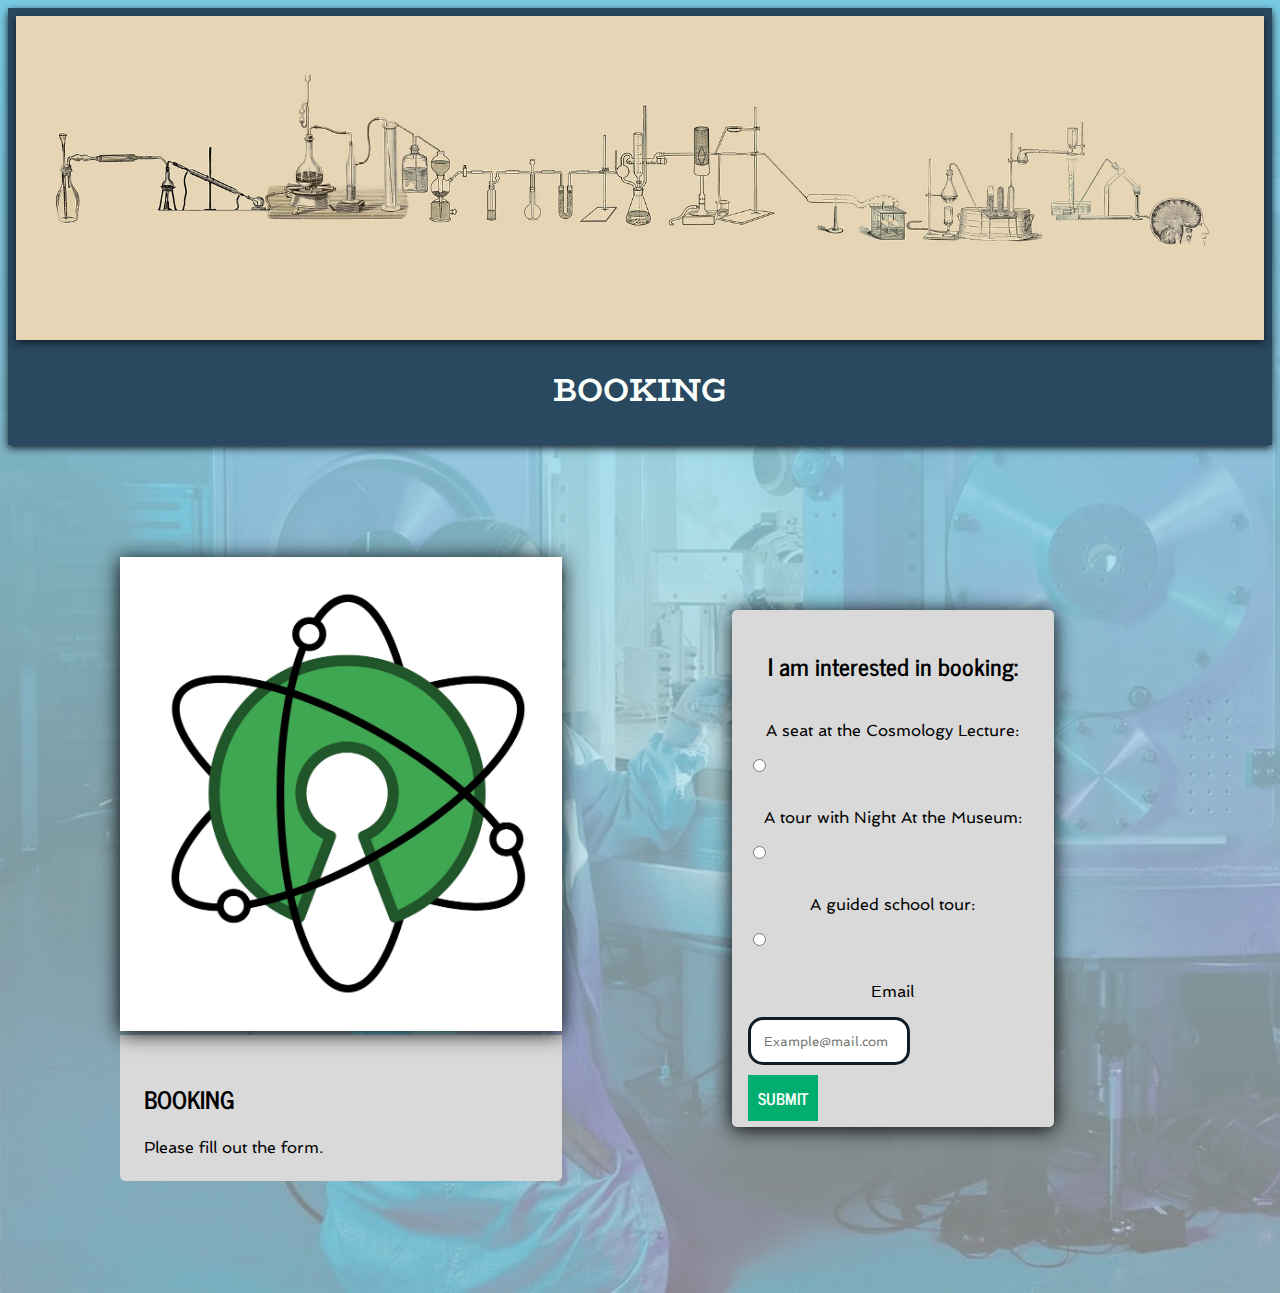
==== HTML/Bookingcheckout.html @ e8e07c31 "added mediaqueries to exhibition and banners to different pages" ====
<!DOCTYPE html>
<html lang="en">
  <head>
    <meta charset="UTF-8" />
    <meta http-equiv="X-UA-Compatible" content="IE=edge" />
    <meta name="viewport" content="width=device-width, initial-scale=1.0" />
    <link href="/CSS/styles.css" rel="stylesheet" />
    <link href="/CSS/bookingcheckout.css" rel="stylesheet" />
    <link rel="preconnect" href="https://fonts.googleapis.com" />
    <link rel="preconnect" href="https://fonts.gstatic.com" crossorigin />
    <link
      href="https://fonts.googleapis.com/css2?family=BioRhyme:wght@400;700&family=News+Cycle:wght@400;700&family=Spinnaker&display=swap"
      rel="stylesheet"
    />
    <title>Booking Checkout</title>
    <meta
      name="description"
      content="This is where our visitors book their tours or seats for upcoming lectures or other events."
    />
  </head>
  <body>
    <main>
      <section class="banner-flex">
        <div class="banner-pic">
          <img
            src="/IMAGES/lab-512503_1920-min.jpg"
            alt="An old-looking drawing of lab gear that seems to connect to a human brain."
          />
        </div>
        <h1>BOOKING</h1>
      </section>
      <div class="flex-2">
        <figure>
          <img
            src="/IMAGES/open-science-735787-min.jpg"
            alt="The logo for the museum. It's a green orb that resembles an atom."
            class="img"
          />
          <div class="plain-text low-radius">
            <h2>BOOKING</h2>
            <figcaption>Please fill out the form.</figcaption>
          </div>
        </figure>
        <div class="form1">
          <h2>I am interested in booking:</h2>
          <form action="Success.html" class="radio2" method="get">
            <label for="radio1" class="radio2"
              >A seat at the Cosmology Lecture:</label
            >
            <input type="radio" name="radio1" />

            <label for="radio2" class="radio2"
              >A tour with Night At the Museum:
            </label>
            <input type="radio" name="radio2" />

            <label for="radio3" class="radio2">A guided school tour:</label>
            <input type="radio" name="radio3" />
            <label for="mail">Email</label>
            <input type="email" placeholder="Example@mail.com" />

            <a href="Success.html" class="button">SUBMIT</a>
          </form>
        </div>
      </div>
    </main>
  </body>
</html>
---- CSS/styles.css ----
@import url("https://fonts.googleapis.com/css2?family=BioRhyme:wght@400;700&family=News+Cycle:wght@400;700&family=Spinnaker&display=swap");
h1 {
  font-family: "BioRhyme", serif, "Segoe UI", Tahoma, Geneva, Verdana,
    sans-serif;
}
h2 {
  font-family: "News Cycle", sans-serif, Tahoma, Geneva, Verdana, sans-serif;
}
p {
  font-family: "Spinnaker", sans-serif, "Franklin Gothic Medium", "Arial Narrow",
    Arial, sans-serif;
}

figcaption {
  font-family: "Spinnaker", sans-serif, "Franklin Gothic Medium", "Arial Narrow",
    Arial, sans-serif;
}

figure {
  margin: 0px 0px 15px;
}

label {
  font-family: "Spinnaker", sans-serif, "Franklin Gothic Medium", "Arial Narrow",
    Arial, sans-serif;
}

input,
textarea {
  max-width: 130px;
  border: solid;
  border-color: var(--my-black);
  border-radius: 15px;
  margin-bottom: 1.5em;
  color: gray;
  font-family: "Spinnaker", sans-serif, "Franklin Gothic Medium", "Arial Narrow",
    Arial, sans-serif;
}

:root {
  --background-light-blue: #79cbe4;
  --background-gradient: linear-gradient(
    to bottom,
    var(--background-light-blue),
    var(--my-semi-opaque)
  );
  --background-gradient-green: linear-gradient(
    to bottom,
    var(--my-green),
    var(--my-semi-opaque)
  );
  --my-green: #00ae70;
  --my-white: #fbfffc;
  --my-dark-blue: #294960;
  --my-black: #111d26;
  --my-semi-opaque: #f9fcff77;
  --my-shadow: 0px 3px 8px var(--my-black);
  --my-memo-yellow: #fdffa8;
  --my-soft-shadow: 0px 2px 20px;
  --my-red: #aa537c;
  --my-padding: 1.5em;
  --my-radius: 5px;
  --my-memo-green: #ceedcd;
  --my-gray: #d9d9d9;
}

/*reuasable article styling*/

.img {
  max-width: 100%;
  object-fit: cover;
}

.plain-text {
  padding: var(--my-padding);
}

.low-radius {
  border-bottom-right-radius: 5px;
  border-bottom-left-radius: 5px;
}

/*global body rules*/

body {
  background-repeat: no-repeat;
  background-size: cover;
}
/*button and its animations*/
.button {
  background-color: var(--my-green);
  color: var(--my-white);
  padding: 10px;
  font-weight: bold;
  text-decoration: none;
  font-family: "News Cycle", sans-serif, Tahoma, Geneva;
}

.button:hover {
  transition-duration: 200ms;
  text-shadow: var(--my-shadow);
  padding-bottom: 20px;
}
/*header*/
header {
  background-color: var(--my-white);
  border: solid;
  border-width: 3px;
  box-shadow: var(--my-shadow);
}

header li {
  text-decoration: none;
  list-style-type: none;
  font-family: "Spinnaker", sans-serif, "Franklin Gothic Medium", "Arial Narrow",
    Arial, sans-serif;
  display: inline;
  padding: 6px;
  font-size: 15px;
  font-weight: bold;
}

header ul {
  border: solid var(--my-black);
  border-radius: 5px;
  padding: 5px;
}

.nav-header {
  color: var(--my-black);
}

.header-flex {
  display: flex;
  flex-direction: row;
  align-items: center;
  justify-content: space-around;
  flex-wrap: wrap;
}

.nav-flex li {
  display: flex;
  flex-direction: column;
  align-items: baseline;
  justify-content: baseline;
}

.hamburger-menu {
  max-width: 50px;
  max-height: 50px;
  margin: 15px;
}

li:hover {
  text-shadow: 0px 5px 4px var(--my-green);
}
/*banner*/
.banner-flex {
  background-color: var(--my-dark-blue);
  color: var(--my-white);
  padding: 8px;
  box-shadow: var(--my-shadow);
  margin-bottom: 1em;
  text-align: center;
}

.banner-pic img {
  max-width: 100%;
  padding: 0px;
  margin: auto;
  box-shadow: var(--my-shadow);
}

/*footer*/
footer {
  background-color: var(--my-dark-blue);
  color: var(--my-white);
  display: flex;
  flex-direction: column;
  flex-wrap: wrap;
  align-items: center;
  justify-content: left;
  padding: 1em;
  margin-top: 2em;
}

.fontsize {
  font-size: xx-large;
}
.navfooter {
  font-family: "News Cycle", "Courier New", Courier, monospace;
  font-size: xx-large;
  border: solid;
  border-radius: 5px;
  padding: 5px;
}

.map img {
  max-width: 100%;
}

.map img:hover {
  max-width: 250px;
  opacity: 90%;
}

li,
a {
  color: var(--my-white);
  text-decoration: none;
  list-style-type: none;
}

/*hamburger menu, checkbox hack as demonstrated by MJ Philip in the curriculum*/
.burger,
#menu-checkbox {
  display: none;
}

#menu-checkbox:checked ~ .burger {
  display: block;
}

/*Media queries*/
/*header*/

@media only screen and (min-width: 600px) {
  .header-flex {
    display: flex;
    flex-direction: row;
    justify-content: space-between;
  }

  .nav-flex li {
    display: inline;
    padding: var(--my-padding);
  }
}
@media only screen and (min-width: 1040px) {
  /*footer**/
  footer {
    display: grid;
    grid-template-columns: repeat(12, 1fr);
    gap: 10px;
  }

  .grid1 {
    grid-column: 1/4;
    grid-row: 1;
  }
  .grid2 {
    grid-column: 1/2;
    grid-row: 2;
  }
  .grid3 {
    grid-column: 2/4;
    grid-row: 2;
  }
  .grid4 {
    grid-column: 4/6;
    grid-row: 1;
  }
  .grid5 {
    grid-column: 4/6;
    grid-row: 2;
  }
  .grid6 {
    grid-column: 8/11;
    grid-row: 1;
  }
  .grid7 {
    grid-column: 8/11;
    grid-row: 2;
  }
}
---- CSS/bookingcheckout.css ----
@import "./styles.css";
@import "./index.css";
@import "./internships.css";

@media only screen and (min-width: 600px) {
  .form1 {
    max-width: 50%;
    margin: auto;
  }

  .flex-2 {
    display: flex;
    flex-direction: row;
    align-items: flex-start;
    justify-content: space-around;
    margin: 5em;
  }

  figure {
    max-width: 40%;
    margin: 2em;
  }
}
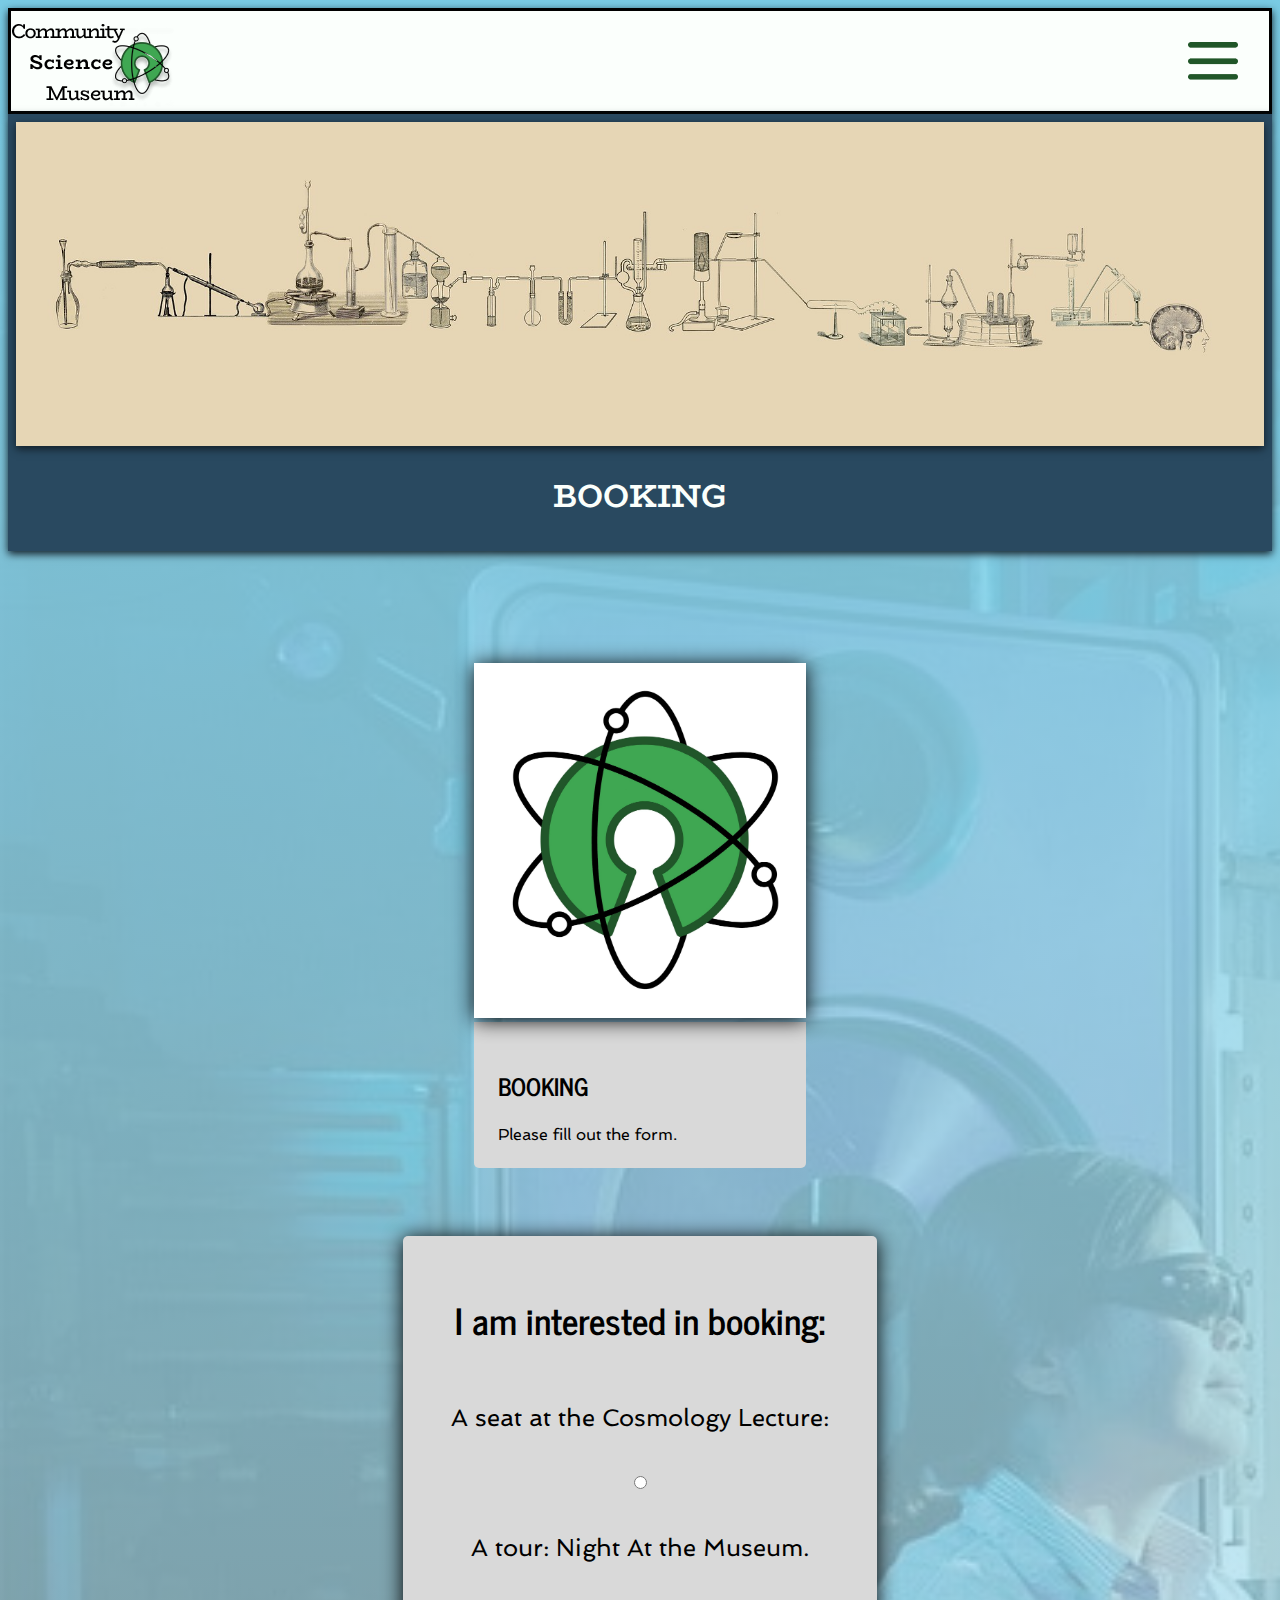
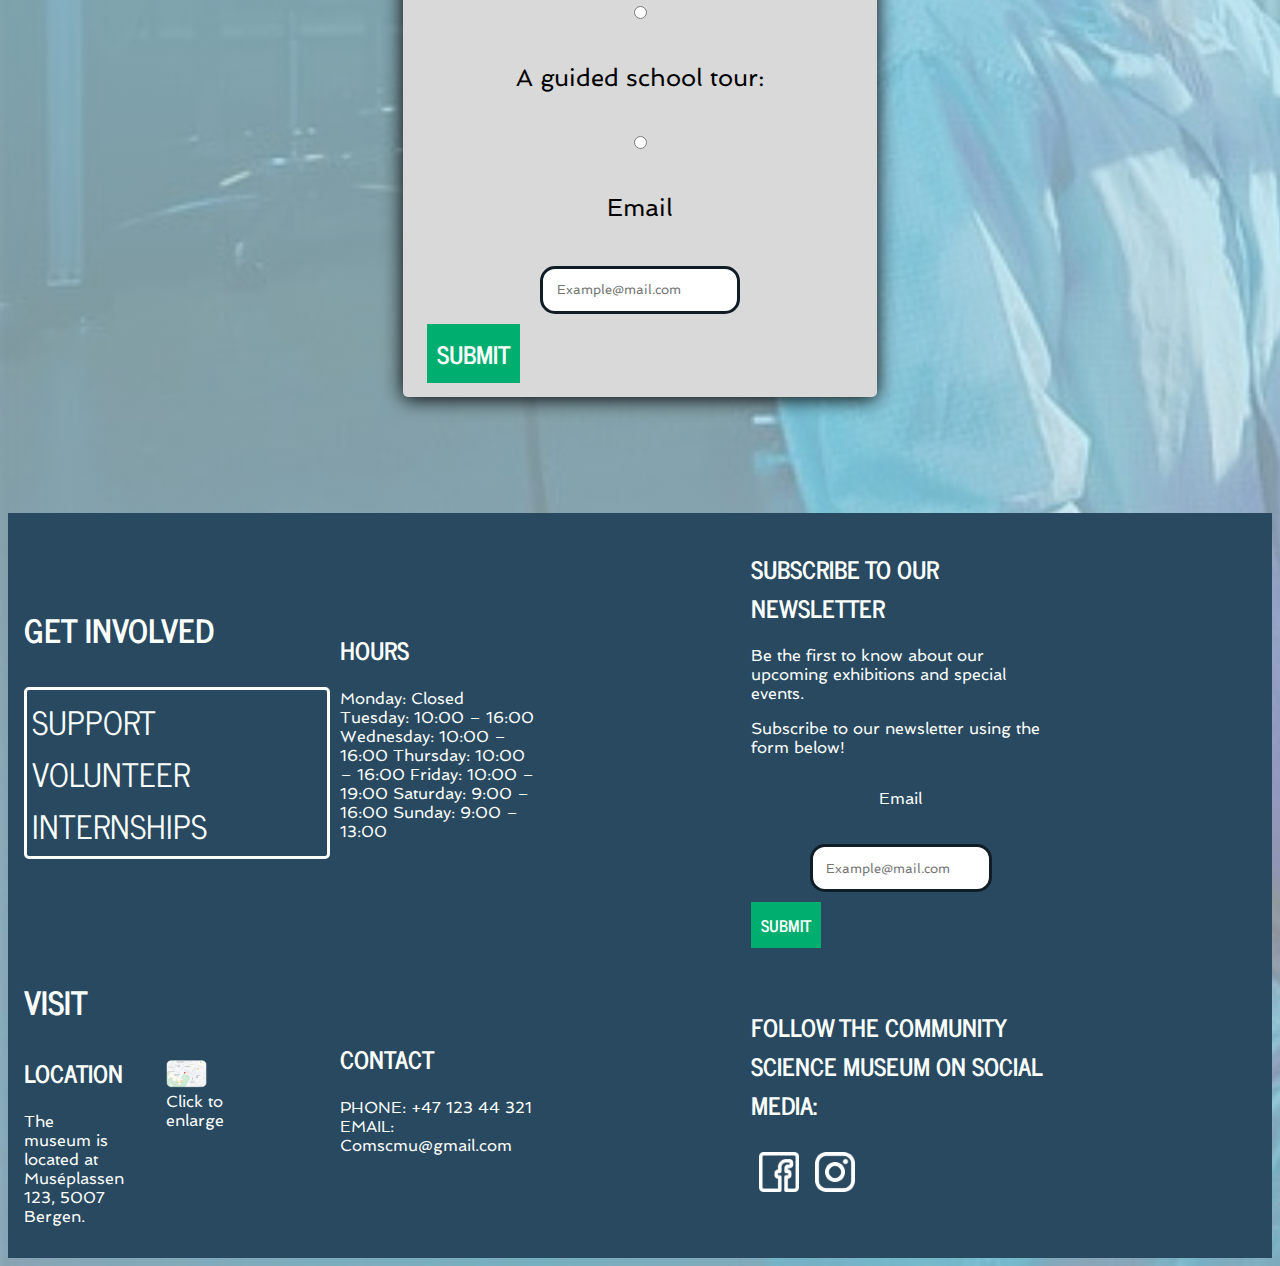
==== commit f6780fd4: "added changes to header footer and forms" ====
--- a/HTML/Bookingcheckout.html
+++ b/HTML/Bookingcheckout.html
@@ -18,6 +18,54 @@
       content="This is where our visitors book their tours or seats for upcoming lectures or other events."
     />
   </head>
+  <header class="header-flex">
+    <img
+      class="logo"
+      src="/IMAGES/DESKTOP LOGO.png"
+      alt="A logo for The Community Science Museum. The logo itself consist of a drawing of an atom."
+    />
+    <!--The checkbox hamburger hack, as explained by MJ Philip in the curriculum-->
+
+    <input type="checkbox" id="menu-checkbox" />
+    <label for="menu-checkbox">
+      <img
+        class="hamburger-menu"
+        src="/IMAGES/Hamburger menu.png"
+        alt="A menu for navigating the site"
+    /></label>
+    <nav class="nav-flex burger">
+      <ul>
+        <li><a class="nav-header" href="/index.HTML">HOME</a></li>
+        <li>
+          <a class="nav-header" href="/HTML/Exhibitions.html">EXHIBITIONS</a>
+        </li>
+        <li>
+          <a class="nav-header" href="/HTML/Youngstarsclub.html">FOR KIDS</a>
+        </li>
+        <li>
+          <a class="nav-header" href="/HTML/Bookingsystem.html"
+            >SPECIAL EVENTS</a
+          >
+        </li>
+        <li>
+          <a class="nav-header" href="/HTML/Internships.html"
+            >INTERNSHIPS & VOLUNTEERS</a
+          >
+        </li>
+        <li>
+          <a class="nav-header" href="/HTML/Bookingcheckout.html">BOOKING</a>
+        </li>
+        <li>
+          <a class="nav-header" href="/HTML/Support.html">DONATIONS</a>
+        </li>
+        <li>
+          <a class="nav-header" href="/HTML/Practicalinfo.html"
+            >PRACTICAL INFO</a
+          >
+        </li>
+      </ul>
+    </nav>
+  </header>
   <body>
     <main>
       <section class="banner-flex">
@@ -29,7 +77,7 @@
         </div>
         <h1>BOOKING</h1>
       </section>
-      <div class="flex-2">
+      <div class="flex-2 booking">
         <figure>
           <img
             src="/IMAGES/open-science-735787-min.jpg"
@@ -41,7 +89,7 @@
             <figcaption>Please fill out the form.</figcaption>
           </div>
         </figure>
-        <div class="form1">
+        <div class="form1 book">
           <h2>I am interested in booking:</h2>
           <form action="Success.html" class="radio2" method="get">
             <label for="radio1" class="radio2"
@@ -50,7 +98,7 @@
             <input type="radio" name="radio1" />
 
             <label for="radio2" class="radio2"
-              >A tour with Night At the Museum:
+              >A tour: Night At the Museum.
             </label>
             <input type="radio" name="radio2" />
 
@@ -64,5 +112,66 @@
         </div>
       </div>
     </main>
+    <footer class="footer-flex">
+      <section class="grid1">
+        <h2 class="fontsize">GET INVOLVED</h2>
+        <ul class="navfooter">
+          <li><a href="HTML/Support.html">SUPPORT</a></li>
+          <li><a href="HTML/Internships.html">VOLUNTEER</a></li>
+          <li><a href="HTML/Internships.html">INTERNSHIPS</a></li>
+        </ul>
+      </section>
+      <div class="grid2">
+        <h2 class="fontsize">VISIT</h2>
+        <h2>LOCATION</h2>
+        <p>The museum is located at Muséplassen 123, 5007 Bergen.</p>
+      </div>
+      <figure class="map grid3">
+        <a href="/HTML/Practicalinfo.html"
+          ><img
+            src="/IMAGES/MAP.png"
+            alt="A map of Bergen city, a red marker points out Muséplassen, the location of the museum."
+        /></a>
+        <figcaption>Click to enlarge</figcaption>
+      </figure>
+      <div class="grid4">
+        <h2>HOURS</h2>
+        <p>
+          Monday: Closed Tuesday: 10:00 – 16:00 Wednesday: 10:00 – 16:00
+          Thursday: 10:00 – 16:00 Friday: 10:00 – 19:00 Saturday: 9:00 – 16:00
+          Sunday: 9:00 – 13:00
+        </p>
+      </div>
+      <div class="grid5">
+        <h2>CONTACT</h2>
+        <p>PHONE: +47 123 44 321 EMAIL: Comscmu@gmail.com</p>
+      </div>
+      <div class="grid6">
+        <h2>SUBSCRIBE TO OUR NEWSLETTER</h2>
+        <p>
+          Be the first to know about our upcoming exhibitions and special
+          events.
+        </p>
+        <p>Subscribe to our newsletter using the form below!</p>
+        <form action="HTML/Success.html" method="get">
+          <label for="mail">Email</label>
+          <input type="email" placeholder="Example@mail.com" />
+
+          <a href="HTML/Success.html" class="button">SUBMIT</a>
+        </form>
+      </div>
+      <div class="grid7">
+        <h2>FOLLOW THE COMMUNITY SCIENCE MUSEUM ON SOCIAL MEDIA:</h2>
+        <img
+          src="/IMAGES/FACE.png"
+          alt="The facebook logo, which the letter f. The color of the logo is white"
+          class="SoMe"
+        /><img
+          src="/IMAGES/INSTA.png"
+          alt="The logo for Instagram. It is a white box with a circle in it. It resembles a camera."
+          class="SoMe"
+        />
+      </div>
+    </footer>
   </body>
 </html>
--- a/CSS/styles.css
+++ b/CSS/styles.css
@@ -196,11 +196,11 @@
 }
 
 .map img {
+  max-width: 70%;
+}
+
+.map img:hover {
   max-width: 100%;
-}
-
-.map img:hover {
-  max-width: 250px;
   opacity: 90%;
 }
 
--- a/CSS/bookingcheckout.css
+++ b/CSS/bookingcheckout.css
@@ -3,21 +3,26 @@
 @import "./internships.css";
 
 @media only screen and (min-width: 600px) {
-  .form1 {
+  .book,
+  input {
     max-width: 50%;
-    margin: auto;
+    margin: 1.5em auto;
   }
 
-  .flex-2 {
+  .book {
+    font-size: x-large;
+  }
+
+  .booking {
     display: flex;
-    flex-direction: row;
-    align-items: flex-start;
-    justify-content: space-around;
+    flex-direction: column;
+    align-items: center;
+    justify-content: center;
     margin: 5em;
   }
 
   figure {
-    max-width: 40%;
+    max-width: 30%;
     margin: 2em;
   }
 }
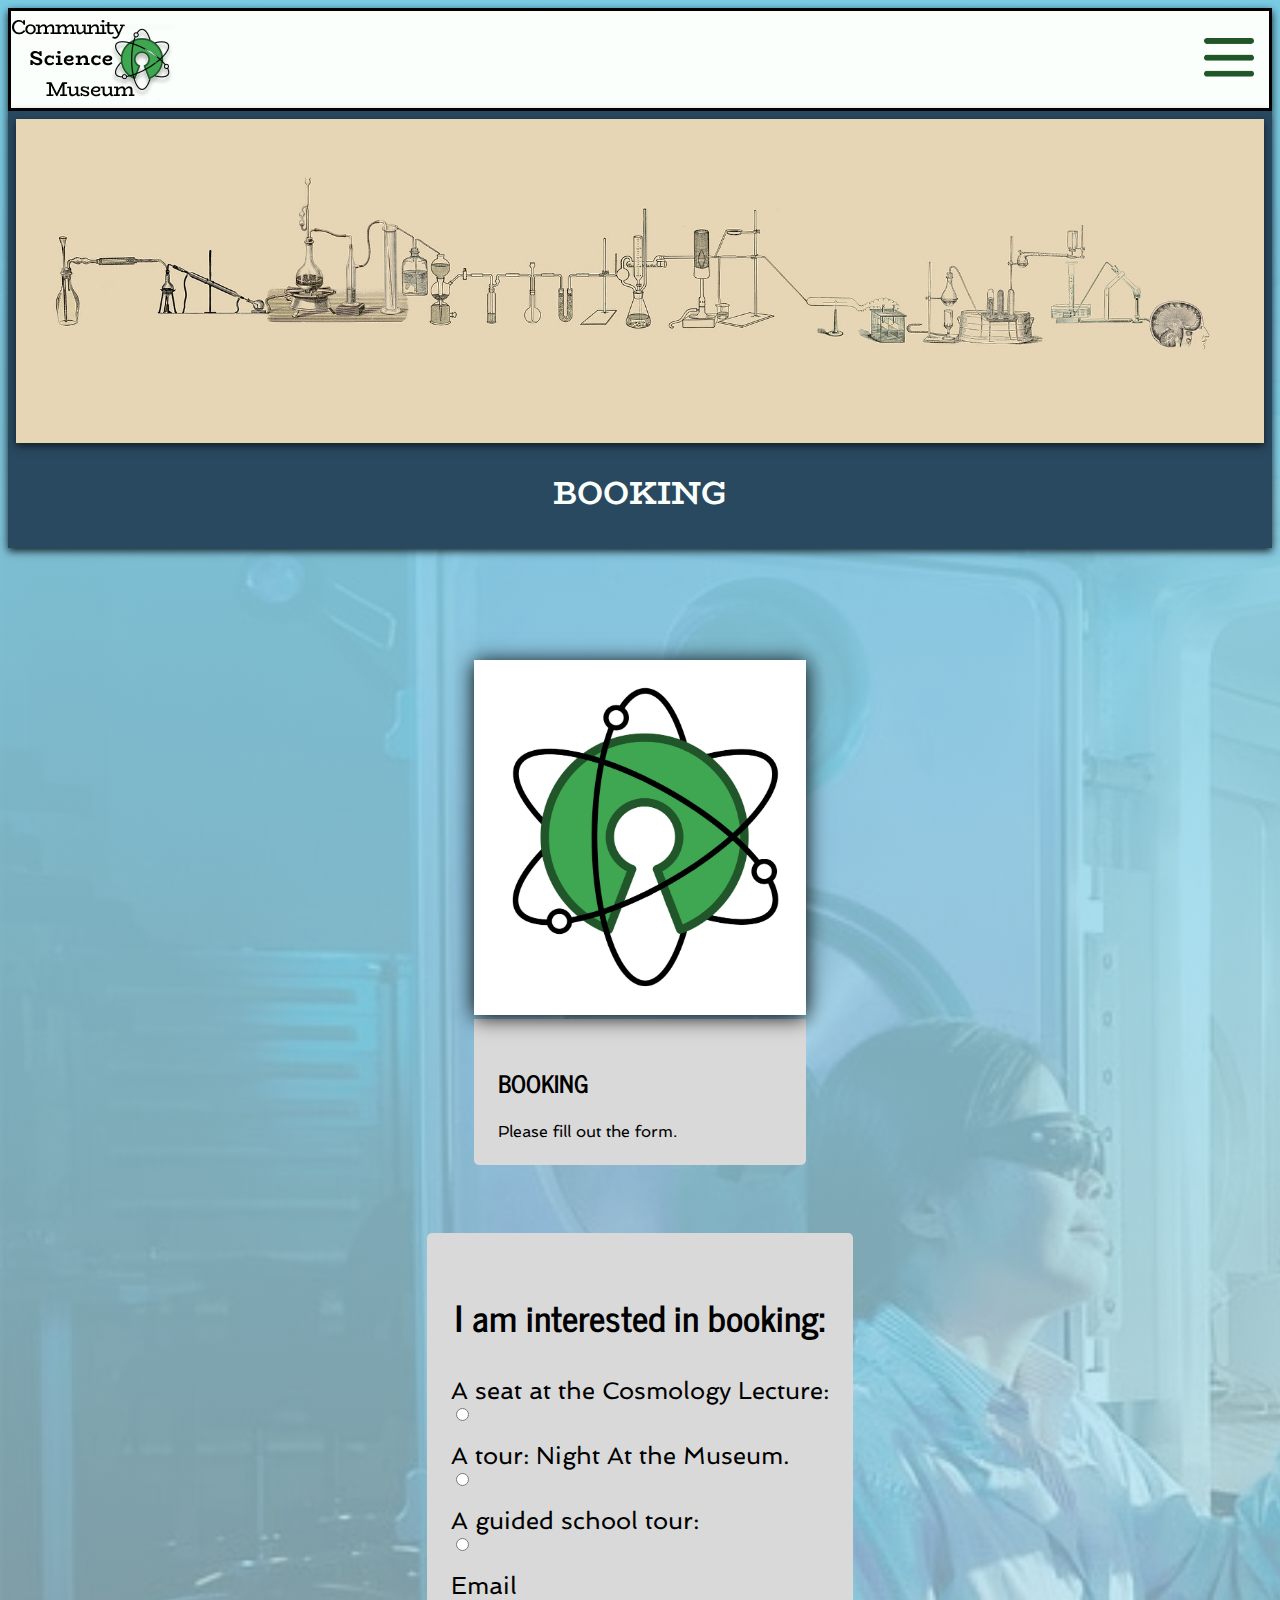
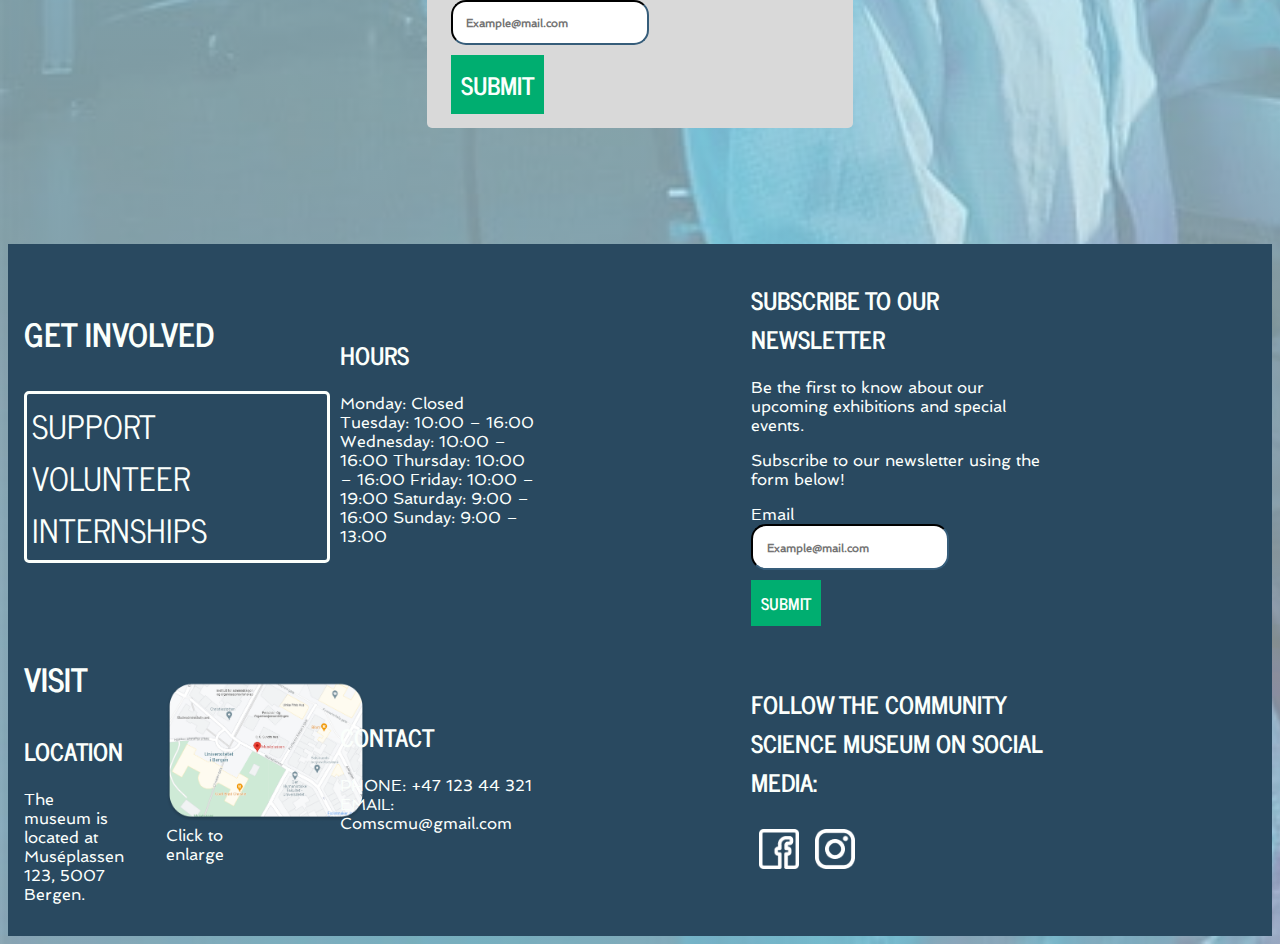
==== commit 59443072: "added numerous changes to the entire site, changed inputs and nav in footer" ====
--- a/HTML/Bookingcheckout.html
+++ b/HTML/Bookingcheckout.html
@@ -19,11 +19,12 @@
     />
   </head>
   <header class="header-flex">
-    <img
-      class="logo"
-      src="/IMAGES/DESKTOP LOGO.png"
-      alt="A logo for The Community Science Museum. The logo itself consist of a drawing of an atom."
-    />
+    <a href="/index.HTML"
+      ><img
+        class="logo"
+        src="/IMAGES/DESKTOP LOGO.png"
+        alt="A logo for The Community Science Museum. The logo itself consist of a drawing of an atom."
+    /></a>
     <!--The checkbox hamburger hack, as explained by MJ Philip in the curriculum-->
 
     <input type="checkbox" id="menu-checkbox" />
@@ -53,7 +54,9 @@
           >
         </li>
         <li>
-          <a class="nav-header" href="/HTML/Bookingcheckout.html">BOOKING</a>
+          <a class="nav-header position" href="/HTML/Bookingcheckout.html"
+            >BOOKING</a
+          >
         </li>
         <li>
           <a class="nav-header" href="/HTML/Support.html">DONATIONS</a>
@@ -116,9 +119,9 @@
       <section class="grid1">
         <h2 class="fontsize">GET INVOLVED</h2>
         <ul class="navfooter">
-          <li><a href="HTML/Support.html">SUPPORT</a></li>
-          <li><a href="HTML/Internships.html">VOLUNTEER</a></li>
-          <li><a href="HTML/Internships.html">INTERNSHIPS</a></li>
+          <li><a href="/HTML/Support.html">SUPPORT</a></li>
+          <li><a href="/HTML/Internships.html">VOLUNTEER</a></li>
+          <li><a href="/HTML/Internships.html">INTERNSHIPS</a></li>
         </ul>
       </section>
       <div class="grid2">
@@ -157,7 +160,7 @@
           <label for="mail">Email</label>
           <input type="email" placeholder="Example@mail.com" />
 
-          <a href="HTML/Success.html" class="button">SUBMIT</a>
+          <a href="/HTML/Success.html" class="button">SUBMIT</a>
         </form>
       </div>
       <div class="grid7">
--- a/CSS/styles.css
+++ b/CSS/styles.css
@@ -25,16 +25,43 @@
     Arial, sans-serif;
 }
 
-input,
-textarea {
-  max-width: 130px;
-  border: solid;
+input {
+  /*max-width: 130px;*/
+
   border-color: var(--my-black);
   border-radius: 15px;
   margin-bottom: 1.5em;
   color: gray;
   font-family: "Spinnaker", sans-serif, "Franklin Gothic Medium", "Arial Narrow",
     Arial, sans-serif;
+}
+
+.form1 {
+  background-color: var(--my-gray);
+  border-radius: var(--my-radius);
+  max-width: 50%;
+  margin: 2% auto;
+}
+
+.form1,
+input,
+textarea {
+  display: flex;
+  flex-direction: column;
+  align-items: center;
+  justify-content: space-around;
+  background-color: var(-);
+  padding: 1em;
+  max-width: 100%;
+}
+
+textarea {
+  max-width: 200px;
+}
+
+::placeholder {
+  font-size: smaller;
+  font-weight: bolder;
 }
 
 :root {
@@ -120,6 +147,10 @@
   font-weight: bold;
 }
 
+.position {
+  font-size: xx-large;
+}
+
 header ul {
   border: solid var(--my-black);
   border-radius: 5px;
@@ -145,15 +176,17 @@
   justify-content: baseline;
 }
 
-.hamburger-menu {
-  max-width: 50px;
-  max-height: 50px;
-  margin: 15px;
-}
-
 li:hover {
   text-shadow: 0px 5px 4px var(--my-green);
 }
+
+/*logo animations*/
+.logo:hover {
+  filter: brightness(180%);
+  transition-duration: 500ms;
+  max-width: 98%;
+}
+
 /*banner*/
 .banner-flex {
   background-color: var(--my-dark-blue);
@@ -196,12 +229,12 @@
 }
 
 .map img {
-  max-width: 70%;
+  max-width: 200px;
 }
 
 .map img:hover {
-  max-width: 100%;
-  opacity: 90%;
+  max-width: 300%;
+  opacity: 80%;
 }
 
 li,
@@ -212,6 +245,19 @@
 }
 
 /*hamburger menu, checkbox hack as demonstrated by MJ Philip in the curriculum*/
+
+.hamburger-menu {
+  max-width: 50px;
+  max-height: 50px;
+  margin: 15px;
+}
+
+.hamburger-menu:hover {
+  transition-duration: 500ms;
+  opacity: 70%;
+  max-width: 95%;
+}
+
 .burger,
 #menu-checkbox {
   display: none;
--- a/CSS/bookingcheckout.css
+++ b/CSS/bookingcheckout.css
@@ -3,8 +3,11 @@
 @import "./internships.css";
 
 @media only screen and (min-width: 600px) {
-  .book,
-  input {
+  .book {
+    display: flex;
+    flex-direction: column;
+    align-items: center;
+    justify-content: center;
     max-width: 50%;
     margin: 1.5em auto;
   }
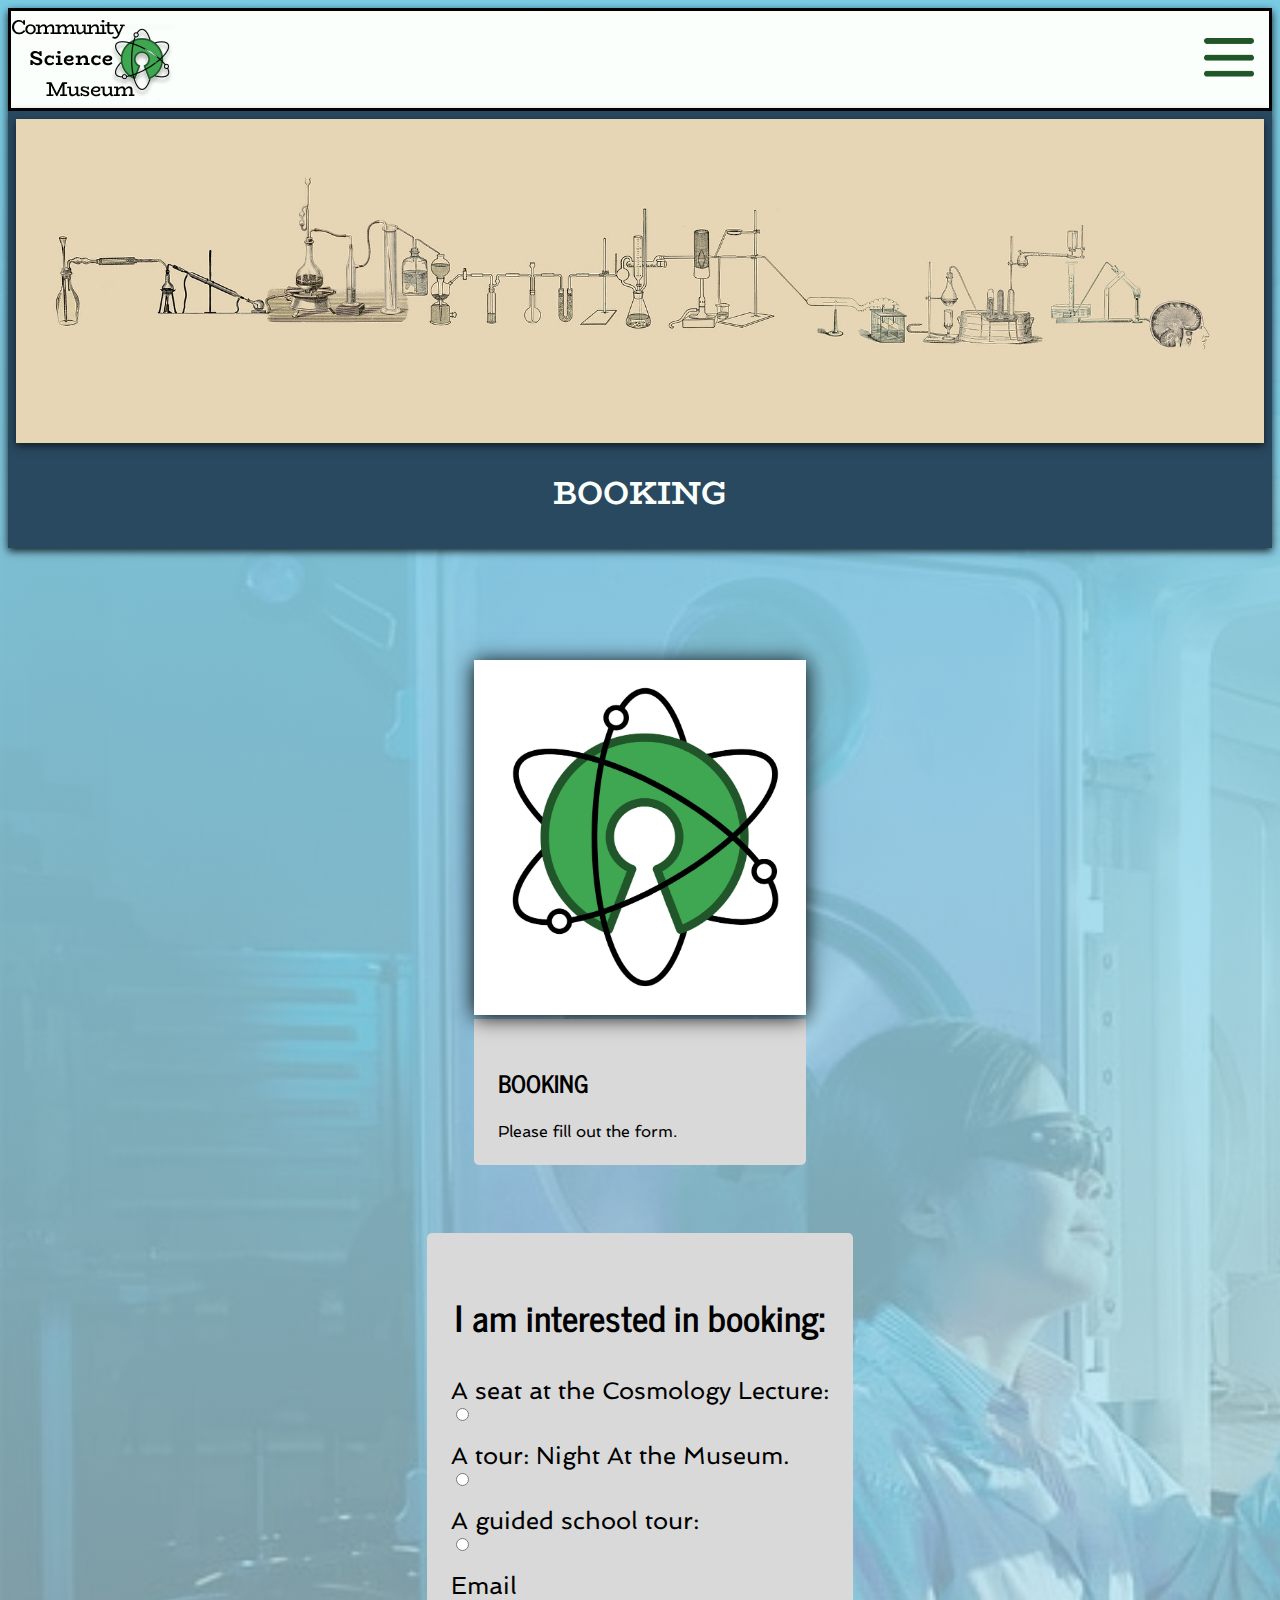
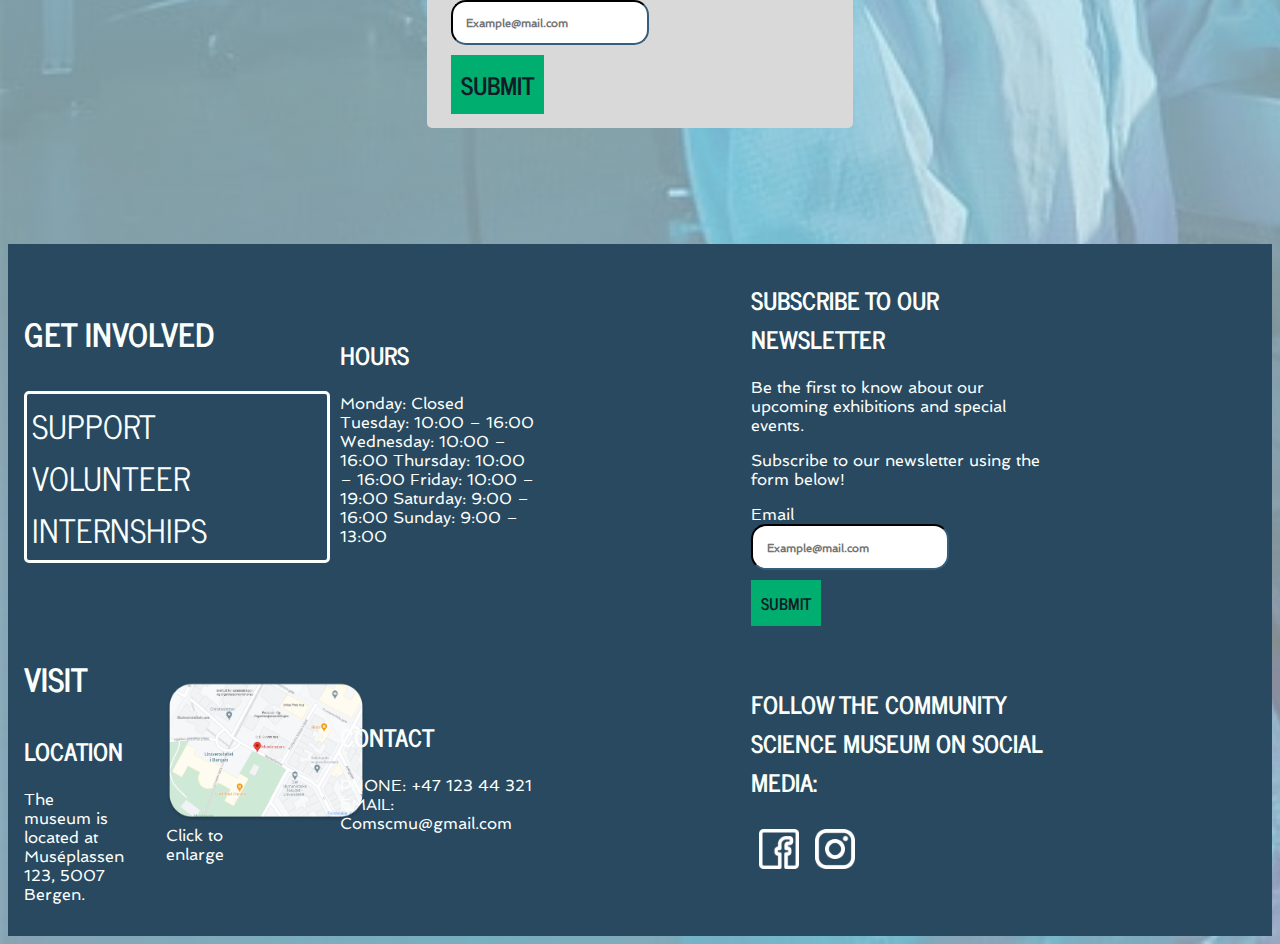
==== commit d355df4b: "added changes to map" ====
--- a/HTML/Bookingcheckout.html
+++ b/HTML/Bookingcheckout.html
@@ -129,11 +129,12 @@
         <h2>LOCATION</h2>
         <p>The museum is located at Muséplassen 123, 5007 Bergen.</p>
       </div>
-      <figure class="map grid3">
+      <figure class="grid3">
         <a href="/HTML/Practicalinfo.html"
           ><img
             src="/IMAGES/MAP.png"
             alt="A map of Bergen city, a red marker points out Muséplassen, the location of the museum."
+            class="map"
         /></a>
         <figcaption>Click to enlarge</figcaption>
       </figure>
--- a/CSS/styles.css
+++ b/CSS/styles.css
@@ -116,7 +116,7 @@
 /*button and its animations*/
 .button {
   background-color: var(--my-green);
-  color: var(--my-white);
+  color: var(--my-black);
   padding: 10px;
   font-weight: bold;
   text-decoration: none;
@@ -228,11 +228,11 @@
   padding: 5px;
 }
 
-.map img {
+.map {
   max-width: 200px;
 }
 
-.map img:hover {
+.map:hover {
   max-width: 300%;
   opacity: 80%;
 }
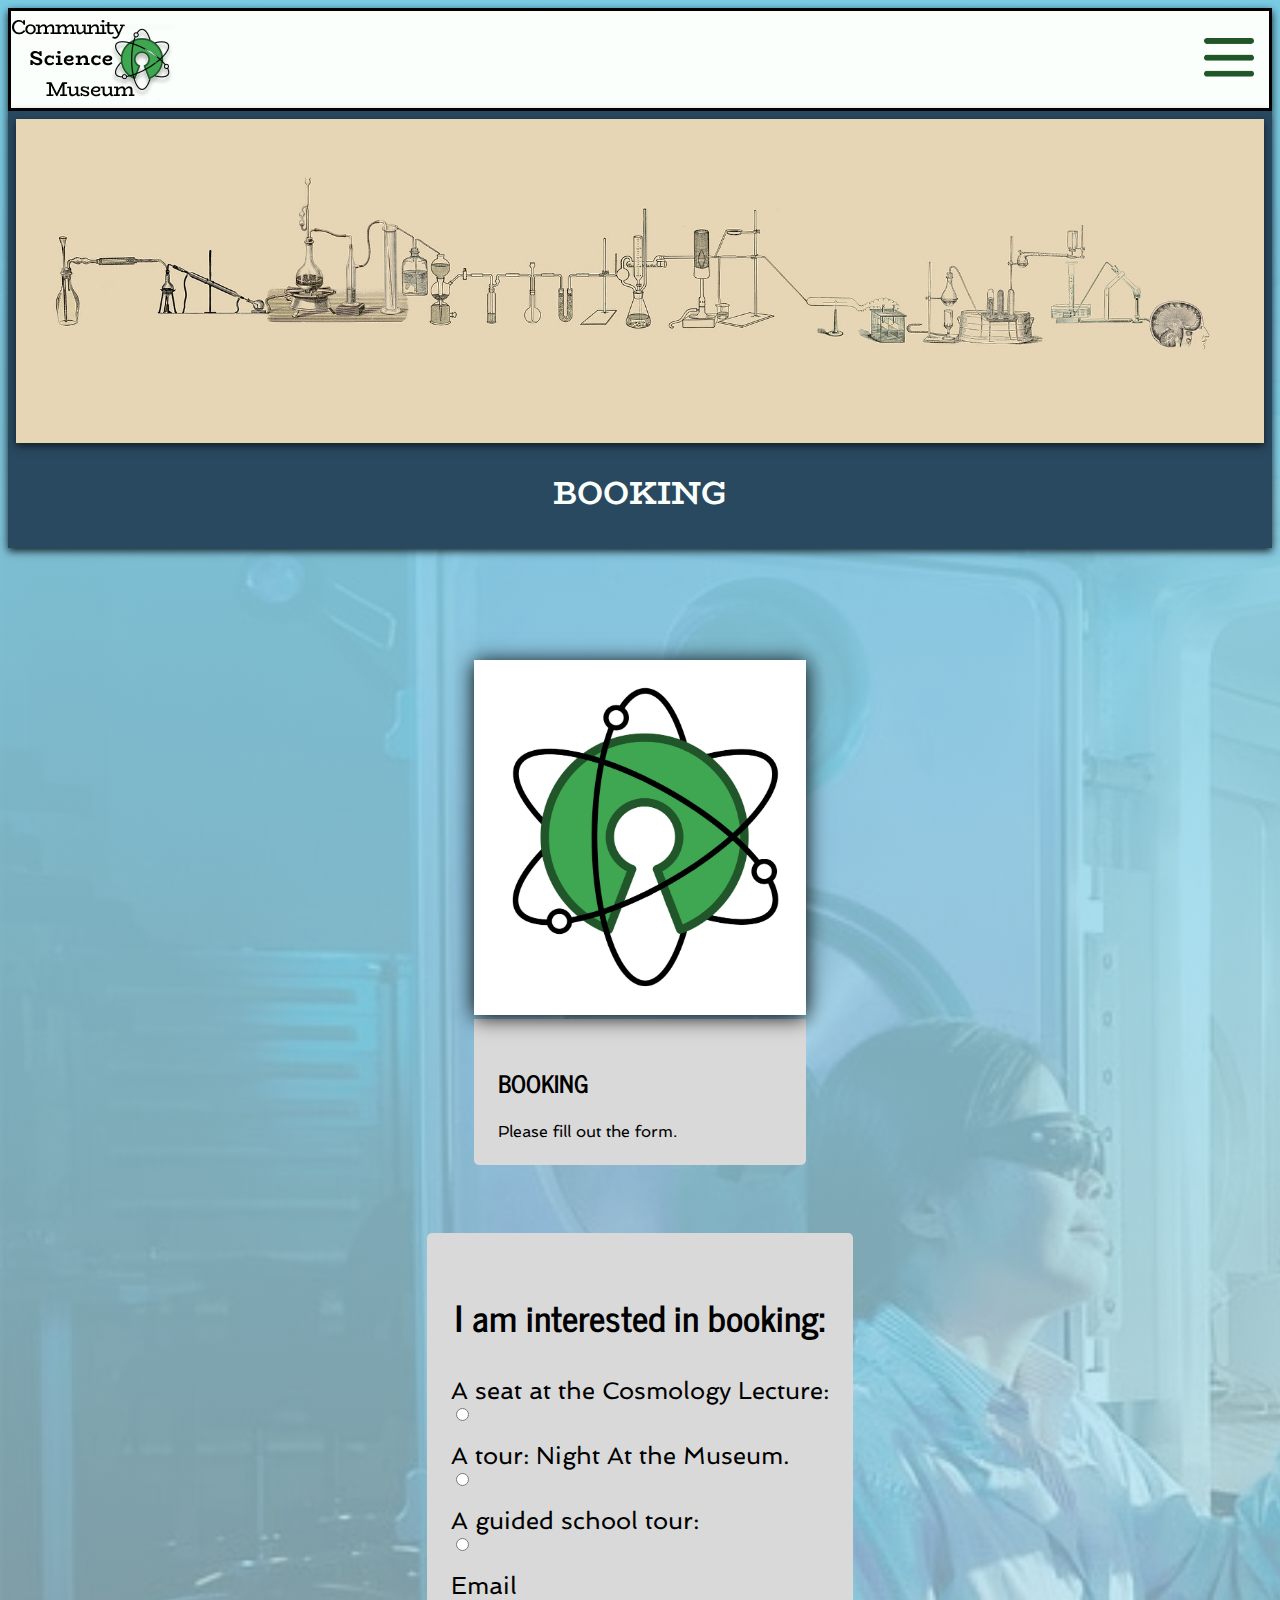
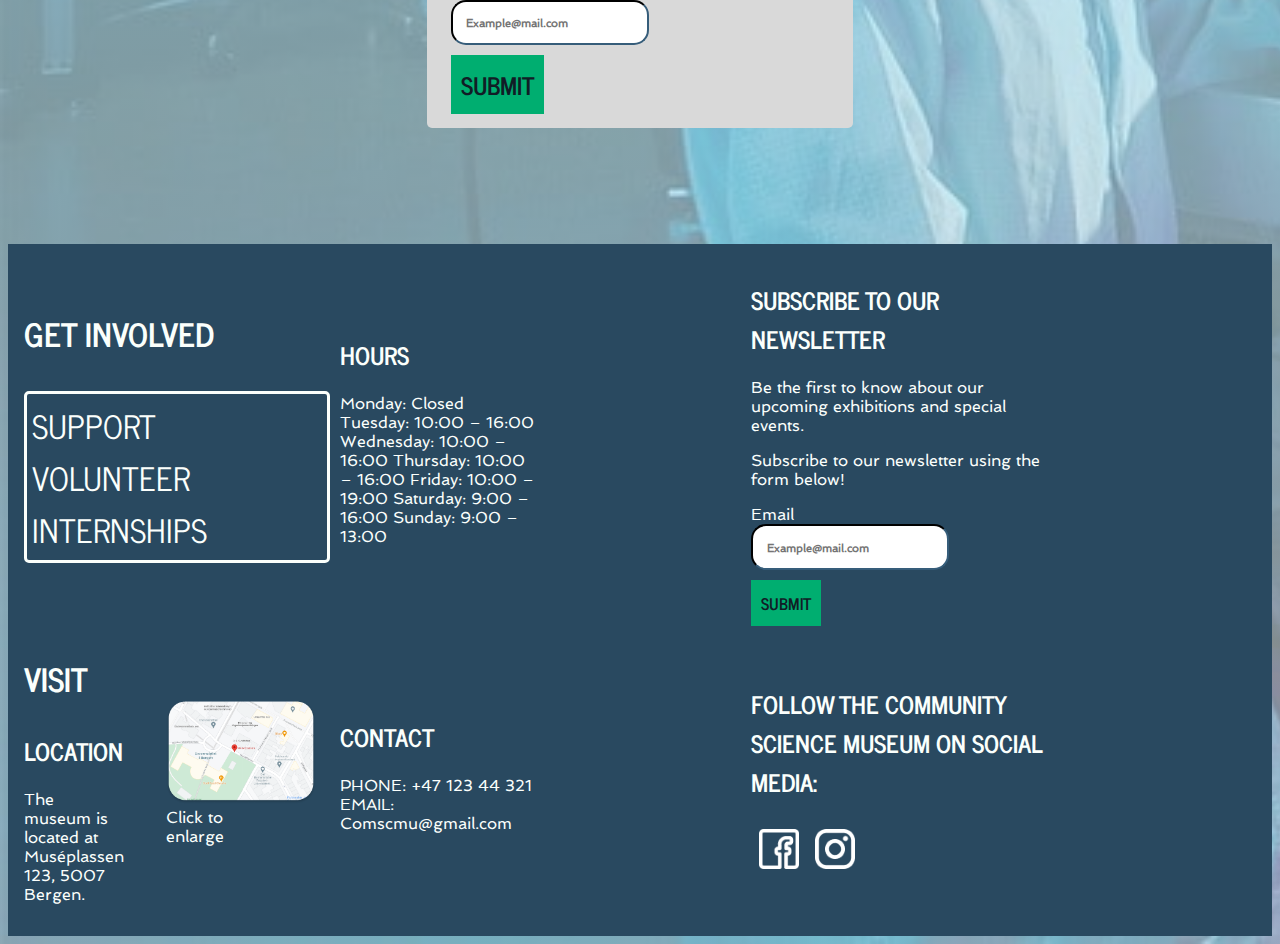
==== commit 4965532e: "changes in logo and hamburger menu" ====
--- a/HTML/Bookingcheckout.html
+++ b/HTML/Bookingcheckout.html
@@ -22,7 +22,7 @@
     <a href="/index.HTML"
       ><img
         class="logo"
-        src="/IMAGES/DESKTOP LOGO.png"
+        src="/IMAGES/DESKTOP-LOGO.png"
         alt="A logo for The Community Science Museum. The logo itself consist of a drawing of an atom."
     /></a>
     <!--The checkbox hamburger hack, as explained by MJ Philip in the curriculum-->
@@ -31,7 +31,7 @@
     <label for="menu-checkbox">
       <img
         class="hamburger-menu"
-        src="/IMAGES/Hamburger menu.png"
+        src="/IMAGES/Hamburger-menu.png"
         alt="A menu for navigating the site"
     /></label>
     <nav class="nav-flex burger">
--- a/CSS/styles.css
+++ b/CSS/styles.css
@@ -229,11 +229,11 @@
 }
 
 .map {
-  max-width: 200px;
+  max-width: 150px;
 }
 
 .map:hover {
-  max-width: 300%;
+  max-width: 230px;
   opacity: 80%;
 }
 
@@ -282,7 +282,7 @@
     padding: var(--my-padding);
   }
 }
-@media only screen and (min-width: 1040px) {
+@media only screen and (min-width: 800px) {
   /*footer**/
   footer {
     display: grid;
@@ -290,6 +290,10 @@
     gap: 10px;
   }
 
+  .map {
+    max-width: 50px;
+  }
+
   .grid1 {
     grid-column: 1/4;
     grid-row: 1;
@@ -319,3 +323,8 @@
     grid-row: 2;
   }
 }
+@media only screen and (min-width: 1070px) {
+  .map {
+    max-width: 150px;
+  }
+}
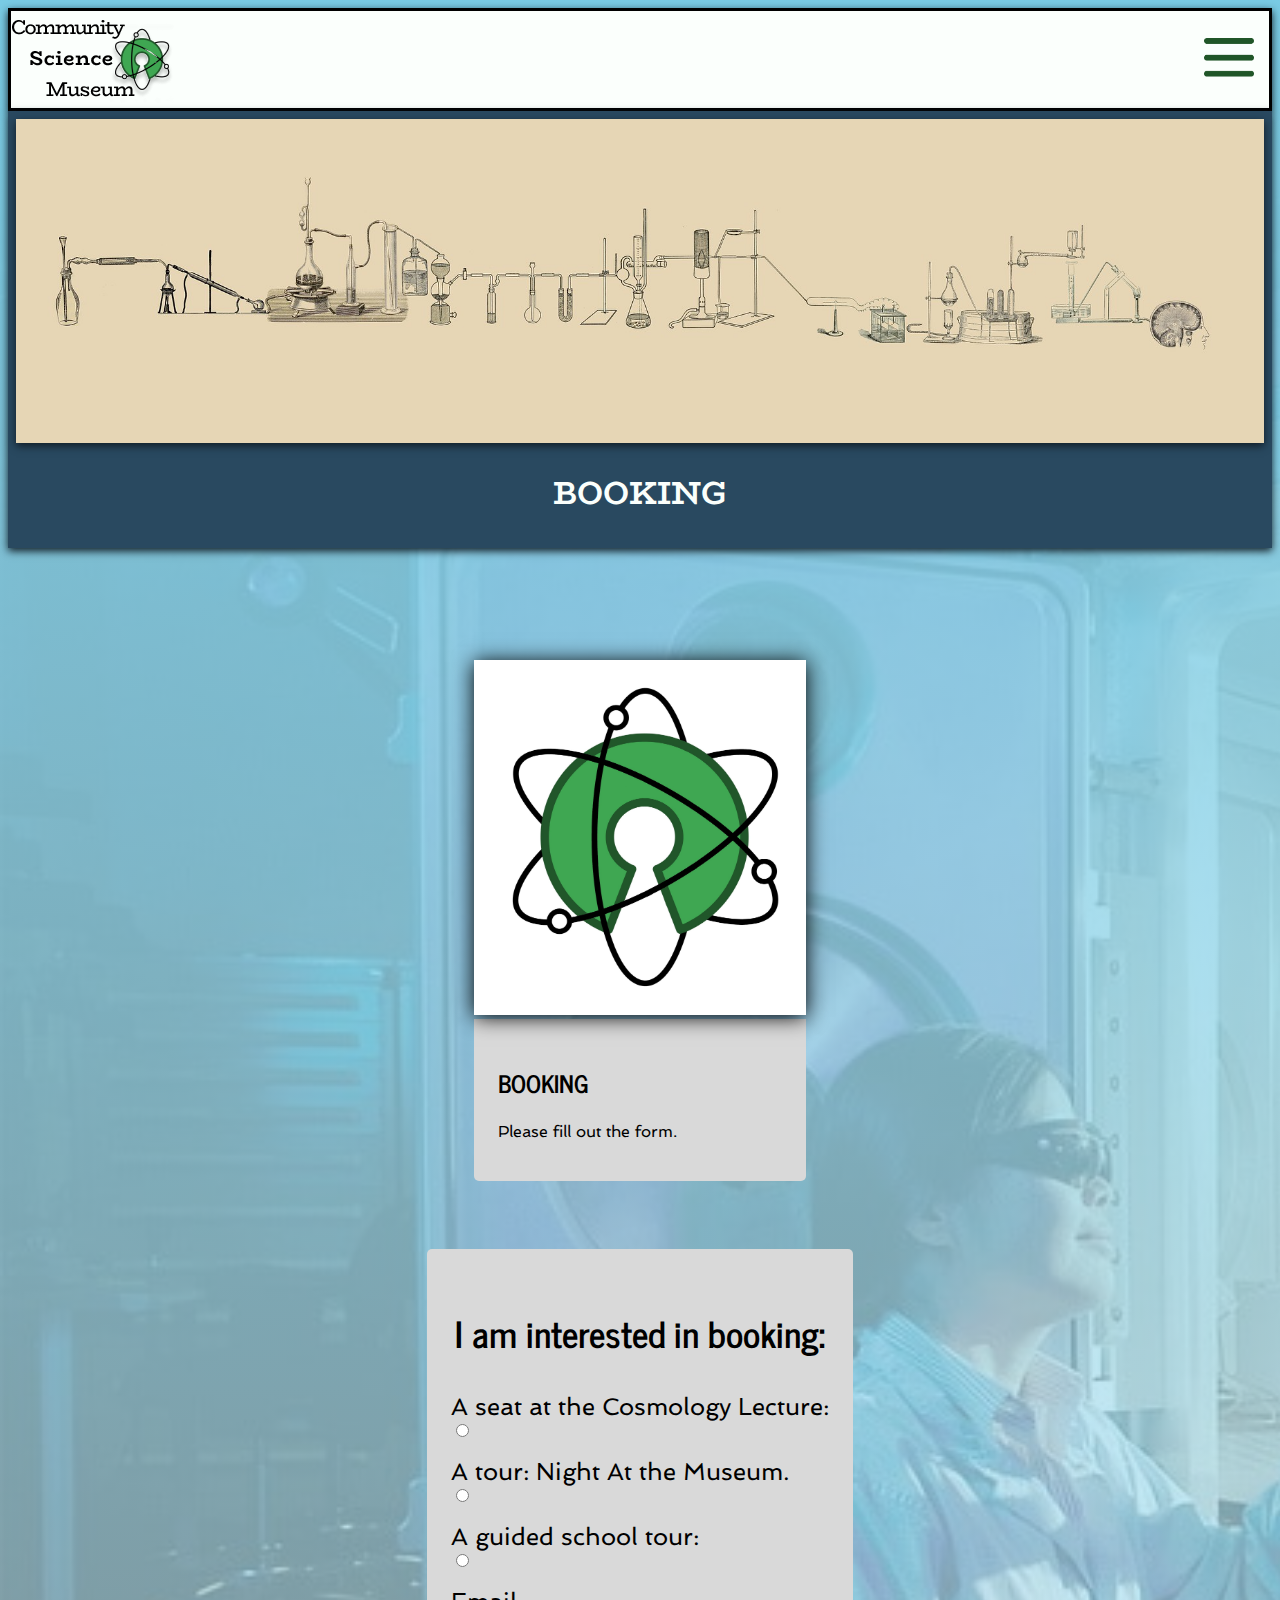
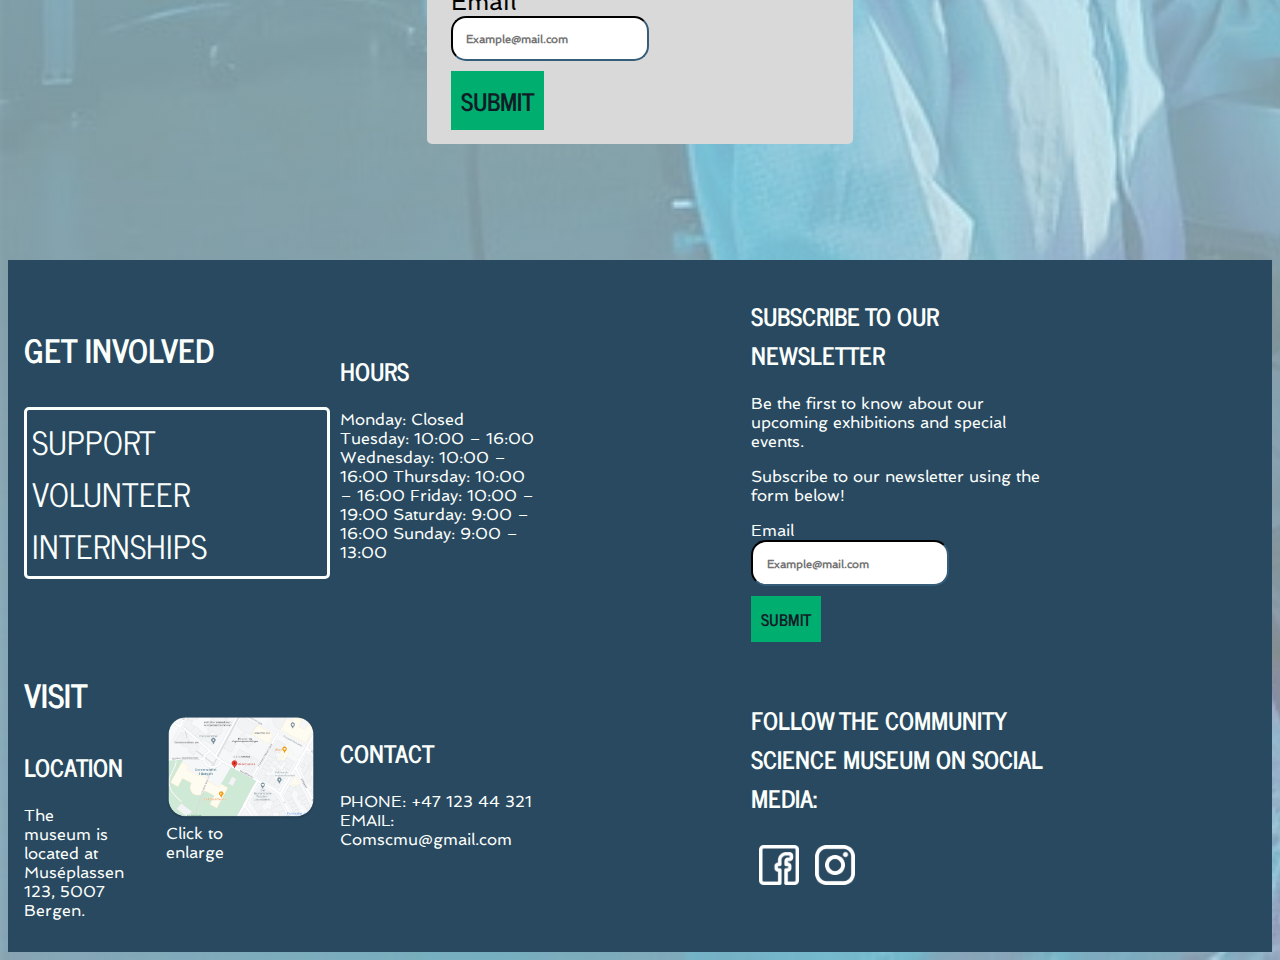
==== commit d27fcb46: "corrected many errors in html, shown in the validator tool" ====
--- a/HTML/Bookingcheckout.html
+++ b/HTML/Bookingcheckout.html
@@ -18,58 +18,58 @@
       content="This is where our visitors book their tours or seats for upcoming lectures or other events."
     />
   </head>
-  <header class="header-flex">
-    <a href="/index.HTML"
-      ><img
-        class="logo"
-        src="/IMAGES/DESKTOP-LOGO.png"
-        alt="A logo for The Community Science Museum. The logo itself consist of a drawing of an atom."
-    /></a>
-    <!--The checkbox hamburger hack, as explained by MJ Philip in the curriculum-->
+  <body>
+    <header class="header-flex">
+      <a href="/index.HTML"
+        ><img
+          class="logo"
+          src="/IMAGES/DESKTOP-LOGO.png"
+          alt="A logo for The Community Science Museum. The logo itself consist of a drawing of an atom."
+      /></a>
+      <!--The checkbox hamburger hack, as explained by MJ Philip in the curriculum-->
 
-    <input type="checkbox" id="menu-checkbox" />
-    <label for="menu-checkbox">
-      <img
-        class="hamburger-menu"
-        src="/IMAGES/Hamburger-menu.png"
-        alt="A menu for navigating the site"
-    /></label>
-    <nav class="nav-flex burger">
-      <ul>
-        <li><a class="nav-header" href="/index.HTML">HOME</a></li>
-        <li>
-          <a class="nav-header" href="/HTML/Exhibitions.html">EXHIBITIONS</a>
-        </li>
-        <li>
-          <a class="nav-header" href="/HTML/Youngstarsclub.html">FOR KIDS</a>
-        </li>
-        <li>
-          <a class="nav-header" href="/HTML/Bookingsystem.html"
-            >SPECIAL EVENTS</a
-          >
-        </li>
-        <li>
-          <a class="nav-header" href="/HTML/Internships.html"
-            >INTERNSHIPS & VOLUNTEERS</a
-          >
-        </li>
-        <li>
-          <a class="nav-header position" href="/HTML/Bookingcheckout.html"
-            >BOOKING</a
-          >
-        </li>
-        <li>
-          <a class="nav-header" href="/HTML/Support.html">DONATIONS</a>
-        </li>
-        <li>
-          <a class="nav-header" href="/HTML/Practicalinfo.html"
-            >PRACTICAL INFO</a
-          >
-        </li>
-      </ul>
-    </nav>
-  </header>
-  <body>
+      <input type="checkbox" id="menu-checkbox" />
+      <label for="menu-checkbox">
+        <img
+          class="hamburger-menu"
+          src="/IMAGES/Hamburger-menu.png"
+          alt="A menu for navigating the site"
+      /></label>
+      <nav class="nav-flex burger">
+        <ul>
+          <li><a class="nav-header" href="/index.HTML">HOME</a></li>
+          <li>
+            <a class="nav-header" href="/HTML/Exhibitions.html">EXHIBITIONS</a>
+          </li>
+          <li>
+            <a class="nav-header" href="/HTML/Youngstarsclub.html">FOR KIDS</a>
+          </li>
+          <li>
+            <a class="nav-header" href="/HTML/Bookingsystem.html"
+              >SPECIAL EVENTS</a
+            >
+          </li>
+          <li>
+            <a class="nav-header" href="/HTML/Internships.html"
+              >INTERNSHIPS & VOLUNTEERS</a
+            >
+          </li>
+          <li>
+            <a class="nav-header position" href="/HTML/Bookingcheckout.html"
+              >BOOKING</a
+            >
+          </li>
+          <li>
+            <a class="nav-header" href="/HTML/Support.html">DONATIONS</a>
+          </li>
+          <li>
+            <a class="nav-header" href="/HTML/Practicalinfo.html"
+              >PRACTICAL INFO</a
+            >
+          </li>
+        </ul>
+      </nav>
+    </header>
     <main>
       <section class="banner-flex">
         <div class="banner-pic">
@@ -89,7 +89,7 @@
           />
           <div class="plain-text low-radius">
             <h2>BOOKING</h2>
-            <figcaption>Please fill out the form.</figcaption>
+            <p>Please fill out the form.</p>
           </div>
         </figure>
         <div class="form1 book">
@@ -98,17 +98,17 @@
             <label for="radio1" class="radio2"
               >A seat at the Cosmology Lecture:</label
             >
-            <input type="radio" name="radio1" />
+            <input type="radio" name="radio1" id="radio1" />
 
             <label for="radio2" class="radio2"
               >A tour: Night At the Museum.
             </label>
-            <input type="radio" name="radio2" />
+            <input type="radio" name="radio2" id="radio2" />
 
             <label for="radio3" class="radio2">A guided school tour:</label>
-            <input type="radio" name="radio3" />
+            <input type="radio" name="radio3" id="radio3" />
             <label for="mail">Email</label>
-            <input type="email" placeholder="Example@mail.com" />
+            <input type="email" placeholder="Example@mail.com" id="mail" />
 
             <a href="Success.html" class="button">SUBMIT</a>
           </form>
@@ -159,7 +159,7 @@
         <p>Subscribe to our newsletter using the form below!</p>
         <form action="HTML/Success.html" method="get">
           <label for="mail">Email</label>
-          <input type="email" placeholder="Example@mail.com" />
+          <input type="email" id="mail" placeholder="Example@mail.com" />
 
           <a href="/HTML/Success.html" class="button">SUBMIT</a>
         </form>
